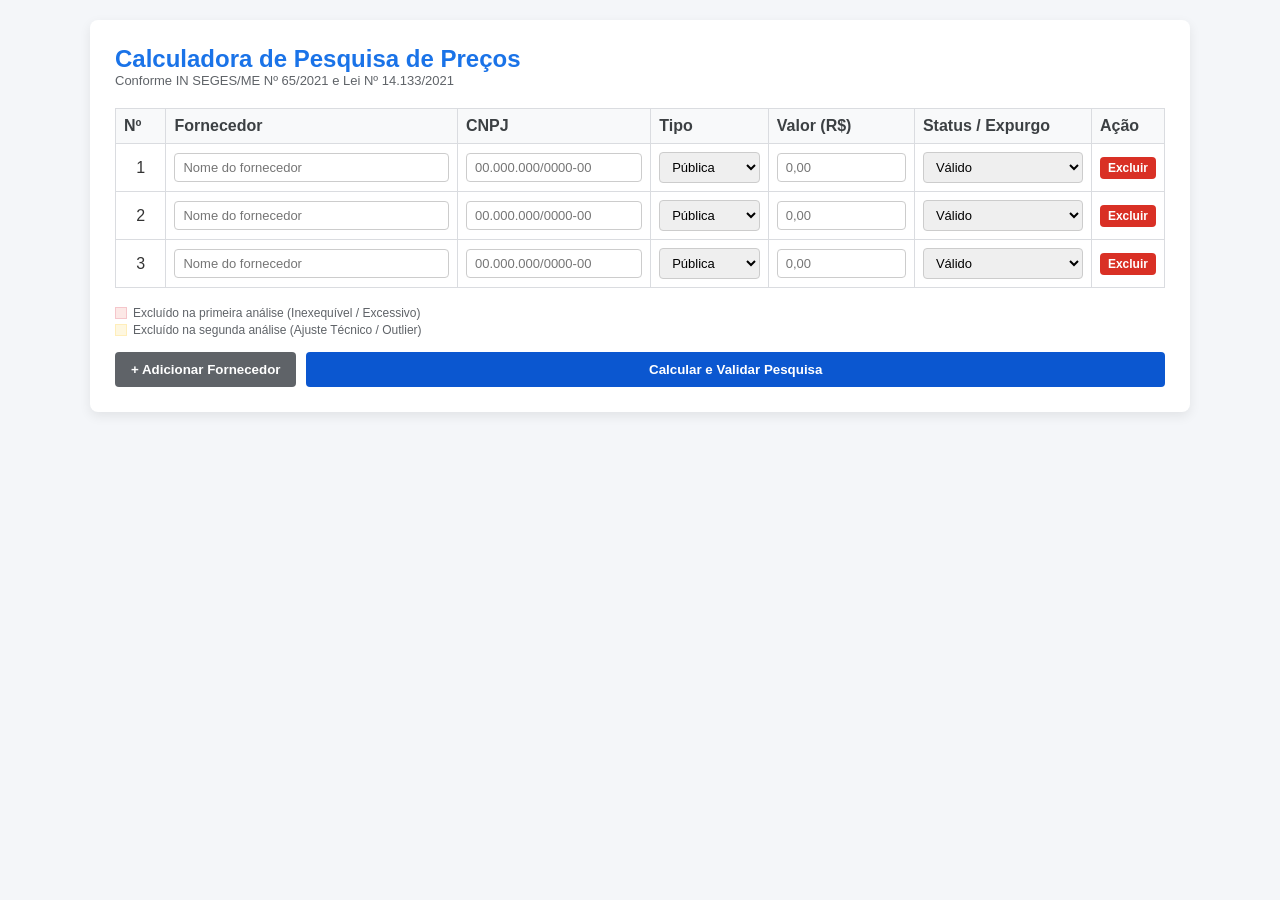
==== index.html @ ccca47ce "Update index.html" ====
<!DOCTYPE html>
<html lang="pt-BR">
<head>
  <meta charset="UTF-8">
  <meta name="viewport" content="width=device-width, initial-scale=1.0">
  <title>Calculadora de Pesquisa de Preços</title>
  <link rel="stylesheet" href="style.css">
</head>
<body>

  <div id="appContainer" class="container">
    <div class="header-actions">
      <h2>Calculadora de Pesquisa de Preços</h2>
    </div>
    <p class="sub-title">Conforme IN SEGES/ME Nº 65/2021 e Lei Nº 14.133/2021</p>

    <div id="conteudoParaPDF">
      <div id="cabecalhoPDF" class="cabecalho-pdf" style="display:none; text-align:center; margin-bottom:15px;">
        <h3 style="color:#1a73e8; margin:0;">RELATÓRIO DE PESQUISA DE PREÇOS E AUDITORIA</h3>
        <p style="font-size:11px; color:#5f6368; margin-top:2px;">Fundamentação: Art. 23 da Lei nº 14.133/2021 e IN SEGES/ME nº 65/2021</p>
        <hr style="border:0; border-top:2px solid #1a73e8; margin-top:8px;">
      </div>

      <div class="table-responsive">
        <table class="tabela-precos">
          <thead>
            <tr>
              <th style="width: 5%;">Nº</th>
              <th style="width: 30%;">Fornecedor</th>
              <th style="width: 20%;">CNPJ</th>
              <th style="width: 12%;">Tipo</th>
              <th style="width: 15%;">Valor (R$)</th>
              <th style="width: 18%;">Status / Expurgo</th>
              <th class="col-acao" style="width: 10%;">Ação</th>
            </tr>
          </thead>
          <tbody id="corpoTabela">
            <!-- Linhas alimentadas via JS -->
          </tbody>
        </table>
      </div>

      <div class="legendas col-acao">
        <p><span class="legenda-box leg-1"></span> Excluído na primeira análise (Inexequível / Excessivo)</p>
        <p><span class="legenda-box leg-2"></span> Excluído na segunda análise (Ajuste Técnico / Outlier)</p>
      </div>

      <div id="resultado" class="result-box" style="display:none;"></div>
    </div>

    <div class="botoes-container">
      <button type="button" id="btnAdicionar" class="btn-secundario">+ Adicionar Fornecedor</button>
      <button type="button" id="btnCalcular" class="btn-primary">Calcular e Validar Pesquisa</button>
      <button type="button" id="btnGerarPDF" class="btn-pdf" style="display:none;" onclick="gerarPDF()">📄 Exportar Parecer (PDF)</button>
    </div>
  </div>

  <script src="script.js"></script>
</body>
</html>
---- style.css ----
* {
  box-sizing: border-box;
  margin: 0;
  padding: 0;
  font-family: 'Segoe UI', Tahoma, Geneva, Verdana, sans-serif;
}

body {
  background-color: #f4f6f9;
  color: #333;
  padding: 20px;
}

.container {
  max-width: 1100px;
  margin: 0 auto;
  background-color: #ffffff;
  padding: 25px;
  border-radius: 8px;
  box-shadow: 0 4px 12px rgba(0, 0, 0, 0.08);
}

.header-actions {
  display: flex;
  justify-content: space-between;
  align-items: center;
}

h2 {
  color: #1a73e8;
  font-size: 24px;
}

.sub-title {
  color: #5f6368;
  font-size: 13px;
  margin-bottom: 20px;
}

.table-responsive {
  overflow-x: auto;
}

.tabela-precos {
  width: 100%;
  border-collapse: collapse;
  margin-bottom: 15px;
}

.tabela-precos th, .tabela-precos td {
  border: 1px solid #dadce0;
  padding: 8px;
  text-align: left;
}

.tabela-precos th {
  background-color: #f8f9fa;
  font-weight: 600;
  color: #3c4043;
}

.tabela-precos tr.excluido-1 {
  background-color: #fce8e6;
}

.tabela-precos tr.excluido-2 {
  background-color: #fef7e0;
}

input[type="text"], select {
  width: 100%;
  padding: 6px 8px;
  border: 1px solid #ccc;
  border-radius: 4px;
  font-size: 13px;
}

input[type="text"]:focus, select:focus {
  border-color: #1a73e8;
  outline: none;
}

.input-justificativa {
  background-color: #fff8e1;
  border: 1px solid #f2994a !important;
  color: #333;
}

.botoes-container {
  display: flex;
  gap: 10px;
  margin-top: 15px;
}

button {
  padding: 10px 16px;
  border: none;
  border-radius: 4px;
  font-weight: 600;
  cursor: pointer;
  transition: background-color 0.2s;
}

.btn-primary {
  background-color: #0b57d0;
  color: #fff;
  flex: 1;
}

.btn-primary:hover {
  background-color: #0842a0;
}

.btn-secundario {
  background-color: #5f6368;
  color: #fff;
}

.btn-secundario:hover {
  background-color: #3c4043;
}

.btn-remover {
  background-color: #d93025;
  color: #fff;
  padding: 4px 8px;
  font-size: 12px;
}

.btn-remover:hover {
  background-color: #b31412;
}

.btn-pdf {
  background-color: #34a853;
  color: #fff;
}

.btn-pdf:hover {
  background-color: #2d8e47;
}

.legendas {
  font-size: 12px;
  color: #5f6368;
  margin-bottom: 15px;
}

.legendas p {
  display: flex;
  align-items: center;
  gap: 6px;
  margin: 3px 0;
}

.legenda-box {
  width: 12px;
  height: 12px;
  display: inline-block;
}

.leg-1 { background-color: #fce8e6; border: 1px solid #f5c6cb; }
.leg-2 { background-color: #fef7e0; border: 1px solid #ffeeba; }

.result-box {
  margin-top: 20px;
  padding: 15px;
  border-radius: 6px;
  font-size: 13px;
}

.result-box.sucesso {
  background-color: #e6f4ea;
  border: 1px solid #ceedd5;
  color: #137333;
}

.result-box.erro {
  background-color: #fce8e6;
  border: 1px solid #f5c6cb;
  color: #c5221f;
}

.metodos-grid {
  display: grid;
  grid-template-columns: repeat(3, 1fr);
  gap: 10px;
  margin: 15px 0;
}

.metodo-card {
  background: #fff;
  border: 1px solid #dadce0;
  border-radius: 6px;
  padding: 12px;
  text-align: center;
}

.metodo-card span {
  display: block;
  font-size: 11px;
  color: #5f6368;
  font-weight: 600;
}

.metodo-card strong {
  font-size: 16px;
  color: #202124;
}

@media print {
  body { background: #fff; padding: 0; }
  .container { box-shadow: none; max-width: 100%; }
  .botoes-container, .col-acao, .btn-remover { display: none !important; }
  #cabecalhoPDF { display: block !important; }
}
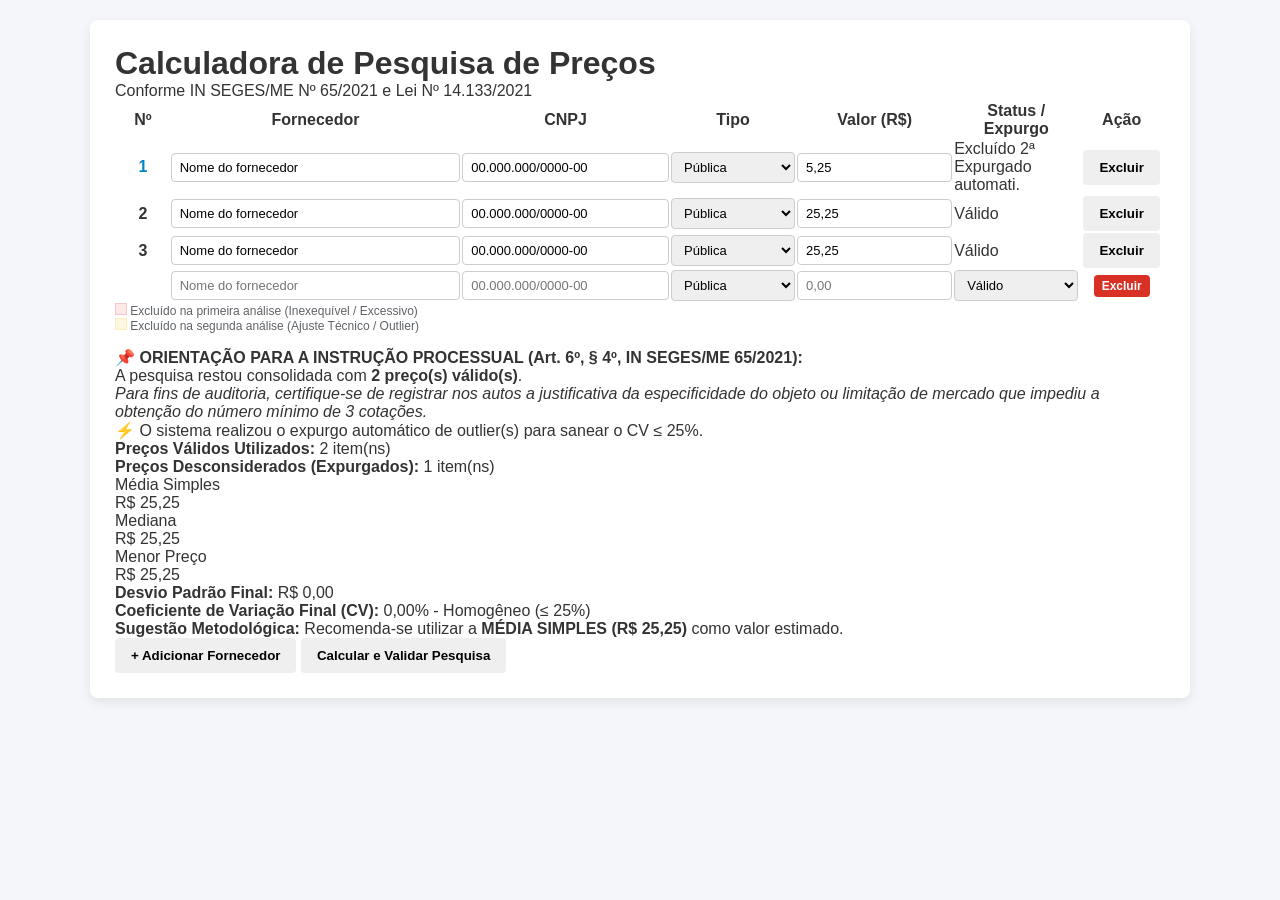
==== commit 50ac24ec: "Update index.html" ====
--- a/index.html
+++ b/index.html
@@ -8,50 +8,124 @@
 </head>
 <body>
 
-  <div id="appContainer" class="container">
-    <div class="header-actions">
-      <h2>Calculadora de Pesquisa de Preços</h2>
+  <div class="container">
+    <div class="header">
+      <h1>Calculadora de Pesquisa de Preços</h1>
+      <p>Conforme IN SEGES/ME Nº 65/2021 e Lei Nº 14.133/2021</p>
     </div>
-    <p class="sub-title">Conforme IN SEGES/ME Nº 65/2021 e Lei Nº 14.133/2021</p>
 
-    <div id="conteudoParaPDF">
-      <div id="cabecalhoPDF" class="cabecalho-pdf" style="display:none; text-align:center; margin-bottom:15px;">
-        <h3 style="color:#1a73e8; margin:0;">RELATÓRIO DE PESQUISA DE PREÇOS E AUDITORIA</h3>
-        <p style="font-size:11px; color:#5f6368; margin-top:2px;">Fundamentação: Art. 23 da Lei nº 14.133/2021 e IN SEGES/ME nº 65/2021</p>
-        <hr style="border:0; border-top:2px solid #1a73e8; margin-top:8px;">
+    <div class="table-container">
+      <table>
+        <thead>
+          <tr>
+            <th style="width: 5%; text-align: center;">Nº</th>
+            <th style="width: 28%;">Fornecedor</th>
+            <th style="width: 20%;">CNPJ</th>
+            <th style="width: 12%;">Tipo</th>
+            <th style="width: 15%;">Valor (R$)</th>
+            <th style="width: 130px;">Status / Expurgo</th>
+            <th style="width: 8%; text-align: center;">Ação</th>
+          </tr>
+        </thead>
+        <tbody id="corpoTabela">
+          <tr>
+            <td style="text-align: center; font-weight: 600; color: #0284c7;">1</td>
+            <td><input type="text" class="input-sim" value="Nome do fornecedor"></td>
+            <td><input type="text" class="input-sim" value="00.000.000/0000-00"></td>
+            <td>
+              <select class="input-sim">
+                <option selected>Pública</option>
+                <option>Privada</option>
+              </select>
+            </td>
+            <td><input type="text" class="input-sim input-highlight" value="5,25"></td>
+            <td>
+              <span class="status-badge-excluido">Excluído 2ª</span>
+              <span class="status-sub">Expurgado automati.</span>
+            </td>
+            <td style="text-align: center;"><button class="btn-del">Excluir</button></td>
+          </tr>
+          <tr>
+            <td style="text-align: center; font-weight: 600;">2</td>
+            <td><input type="text" class="input-sim" value="Nome do fornecedor"></td>
+            <td><input type="text" class="input-sim" value="00.000.000/0000-00"></td>
+            <td>
+              <select class="input-sim">
+                <option selected>Pública</option>
+                <option>Privada</option>
+              </select>
+            </td>
+            <td><input type="text" class="input-sim" value="25,25"></td>
+            <td><span class="status-badge-valido">Válido</span></td>
+            <td style="text-align: center;"><button class="btn-del">Excluir</button></td>
+          </tr>
+          <tr>
+            <td style="text-align: center; font-weight: 600;">3</td>
+            <td><input type="text" class="input-sim" value="Nome do fornecedor"></td>
+            <td><input type="text" class="input-sim" value="00.000.000/0000-00"></td>
+            <td>
+              <select class="input-sim">
+                <option selected>Pública</option>
+                <option>Privada</option>
+              </select>
+            </td>
+            <td><input type="text" class="input-sim" value="25,25"></td>
+            <td><span class="status-badge-valido">Válido</span></td>
+            <td style="text-align: center;"><button class="btn-del">Excluir</button></td>
+          </tr>
+        </tbody>
+      </table>
+    </div>
+
+    <div class="legendas">
+      <div class="legenda-item"><span class="legenda-box leg-1"></span> Excluído na primeira análise (Inexequível / Excessivo)</div>
+      <div class="legenda-item"><span class="legenda-box leg-2"></span> Excluído na segunda análise (Ajuste Técnico / Outlier)</div>
+    </div>
+
+    <div class="painel-resultado">
+      <div class="alert-box alert-info">
+        <strong>📌 ORIENTAÇÃO PARA A INSTRUÇÃO PROCESSUAL (Art. 6º, § 4º, IN SEGES/ME 65/2021):</strong><br>
+        A pesquisa restou consolidada com <strong>2 preço(s) válido(s)</strong>.<br>
+        <em>Para fins de auditoria, certifique-se de registrar nos autos a justificativa da especificidade do objeto ou limitação de mercado que impediu a obtenção do número mínimo de 3 cotações.</em>
       </div>
 
-      <div class="table-responsive">
-        <table class="tabela-precos">
-          <thead>
-            <tr>
-              <th style="width: 5%;">Nº</th>
-              <th style="width: 30%;">Fornecedor</th>
-              <th style="width: 20%;">CNPJ</th>
-              <th style="width: 12%;">Tipo</th>
-              <th style="width: 15%;">Valor (R$)</th>
-              <th style="width: 18%;">Status / Expurgo</th>
-              <th class="col-acao" style="width: 10%;">Ação</th>
-            </tr>
-          </thead>
-          <tbody id="corpoTabela">
-            <!-- Linhas alimentadas via JS -->
-          </tbody>
-        </table>
+      <div class="alert-box alert-warning">
+        ⚡ O sistema realizou o expurgo automático de outlier(s) para sanear o CV &le; 25%.
       </div>
 
-      <div class="legendas col-acao">
-        <p><span class="legenda-box leg-1"></span> Excluído na primeira análise (Inexequível / Excessivo)</p>
-        <p><span class="legenda-box leg-2"></span> Excluído na segunda análise (Ajuste Técnico / Outlier)</p>
+      <div class="stats-summary">
+        <strong>Preços Válidos Utilizados:</strong> 2 item(ns)<br>
+        <strong>Preços Desconsiderados (Expurgados):</strong> 1 item(ns)
       </div>
 
-      <div id="resultado" class="result-box" style="display:none;"></div>
+      <div class="metrics-grid">
+        <div class="metric-card">
+          <div class="metric-label">Média Simples</div>
+          <div class="metric-value">R$ 25,25</div>
+        </div>
+        <div class="metric-card">
+          <div class="metric-label">Mediana</div>
+          <div class="metric-value">R$ 25,25</div>
+        </div>
+        <div class="metric-card">
+          <div class="metric-label">Menor Preço</div>
+          <div class="metric-value">R$ 25,25</div>
+        </div>
+      </div>
+
+      <div class="statistical-details">
+        <strong>Desvio Padrão Final:</strong> R$ 0,00<br>
+        <strong>Coeficiente de Variação Final (CV):</strong> 0,00% - <span class="badge-success">Homogêneo (&le; 25%)</span>
+      </div>
+
+      <div class="recommendation-box">
+        <strong>Sugestão Metodológica:</strong> Recomenda-se utilizar a <strong>MÉDIA SIMPLES (R$ 25,25)</strong> como valor estimado.
+      </div>
     </div>
 
-    <div class="botoes-container">
-      <button type="button" id="btnAdicionar" class="btn-secundario">+ Adicionar Fornecedor</button>
-      <button type="button" id="btnCalcular" class="btn-primary">Calcular e Validar Pesquisa</button>
-      <button type="button" id="btnGerarPDF" class="btn-pdf" style="display:none;" onclick="gerarPDF()">📄 Exportar Parecer (PDF)</button>
+    <div class="action-buttons">
+      <button class="btn-add" id="btnAdicionar">+ Adicionar Fornecedor</button>
+      <button class="btn-calc" id="btnCalcular">Calcular e Validar Pesquisa</button>
     </div>
   </div>
 
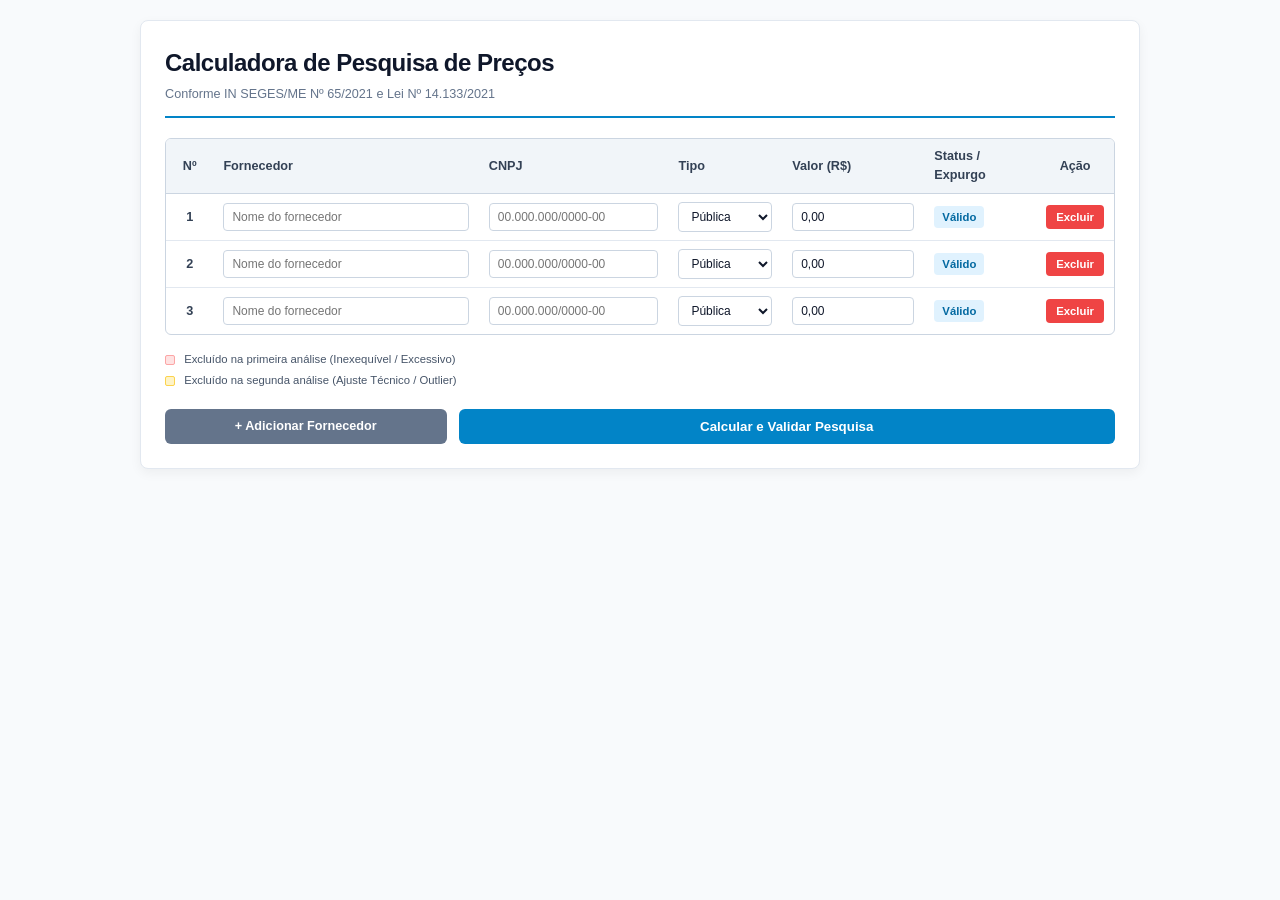
==== commit d20f6651: "Update index.html" ====
--- a/index.html
+++ b/index.html
@@ -29,47 +29,44 @@
         </thead>
         <tbody id="corpoTabela">
           <tr>
-            <td style="text-align: center; font-weight: 600; color: #0284c7;">1</td>
-            <td><input type="text" class="input-sim" value="Nome do fornecedor"></td>
-            <td><input type="text" class="input-sim" value="00.000.000/0000-00"></td>
+            <td style="text-align: center; font-weight: 600;">1</td>
+            <td><input type="text" class="input-sim" placeholder="Nome do fornecedor"></td>
+            <td><input type="text" class="input-sim" placeholder="00.000.000/0000-00"></td>
             <td>
               <select class="input-sim">
-                <option selected>Pública</option>
-                <option>Privada</option>
+                <option value="Pública" selected>Pública</option>
+                <option value="Privada">Privada</option>
               </select>
             </td>
-            <td><input type="text" class="input-sim input-highlight" value="5,25"></td>
-            <td>
-              <span class="status-badge-excluido">Excluído 2ª</span>
-              <span class="status-sub">Expurgado automati.</span>
-            </td>
+            <td><input type="text" class="input-sim" value="0,00"></td>
+            <td><span class="status-badge-valido">Válido</span></td>
             <td style="text-align: center;"><button class="btn-del">Excluir</button></td>
           </tr>
           <tr>
             <td style="text-align: center; font-weight: 600;">2</td>
-            <td><input type="text" class="input-sim" value="Nome do fornecedor"></td>
-            <td><input type="text" class="input-sim" value="00.000.000/0000-00"></td>
+            <td><input type="text" class="input-sim" placeholder="Nome do fornecedor"></td>
+            <td><input type="text" class="input-sim" placeholder="00.000.000/0000-00"></td>
             <td>
               <select class="input-sim">
-                <option selected>Pública</option>
-                <option>Privada</option>
+                <option value="Pública" selected>Pública</option>
+                <option value="Privada">Privada</option>
               </select>
             </td>
-            <td><input type="text" class="input-sim" value="25,25"></td>
+            <td><input type="text" class="input-sim" value="0,00"></td>
             <td><span class="status-badge-valido">Válido</span></td>
             <td style="text-align: center;"><button class="btn-del">Excluir</button></td>
           </tr>
           <tr>
             <td style="text-align: center; font-weight: 600;">3</td>
-            <td><input type="text" class="input-sim" value="Nome do fornecedor"></td>
-            <td><input type="text" class="input-sim" value="00.000.000/0000-00"></td>
+            <td><input type="text" class="input-sim" placeholder="Nome do fornecedor"></td>
+            <td><input type="text" class="input-sim" placeholder="00.000.000/0000-00"></td>
             <td>
               <select class="input-sim">
-                <option selected>Pública</option>
-                <option>Privada</option>
+                <option value="Pública" selected>Pública</option>
+                <option value="Privada">Privada</option>
               </select>
             </td>
-            <td><input type="text" class="input-sim" value="25,25"></td>
+            <td><input type="text" class="input-sim" value="0,00"></td>
             <td><span class="status-badge-valido">Válido</span></td>
             <td style="text-align: center;"><button class="btn-del">Excluir</button></td>
           </tr>
@@ -82,45 +79,31 @@
       <div class="legenda-item"><span class="legenda-box leg-2"></span> Excluído na segunda análise (Ajuste Técnico / Outlier)</div>
     </div>
 
-    <div class="painel-resultado">
-      <div class="alert-box alert-info">
-        <strong>📌 ORIENTAÇÃO PARA A INSTRUÇÃO PROCESSUAL (Art. 6º, § 4º, IN SEGES/ME 65/2021):</strong><br>
-        A pesquisa restou consolidada com <strong>2 preço(s) válido(s)</strong>.<br>
-        <em>Para fins de auditoria, certifique-se de registrar nos autos a justificativa da especificidade do objeto ou limitação de mercado que impediu a obtenção do número mínimo de 3 cotações.</em>
-      </div>
+    <!-- Painel de Resultados (Oculto até calcular) -->
+    <div id="painelResultado" class="painel-resultado" style="display: none;">
+      <div id="alertaInfo" class="alert-box alert-info"></div>
+      <div id="alertaAviso" class="alert-box alert-warning" style="display: none;"></div>
 
-      <div class="alert-box alert-warning">
-        ⚡ O sistema realizou o expurgo automático de outlier(s) para sanear o CV &le; 25%.
-      </div>
-
-      <div class="stats-summary">
-        <strong>Preços Válidos Utilizados:</strong> 2 item(ns)<br>
-        <strong>Preços Desconsiderados (Expurgados):</strong> 1 item(ns)
-      </div>
+      <div class="stats-summary" id="resumoContagem"></div>
 
       <div class="metrics-grid">
         <div class="metric-card">
           <div class="metric-label">Média Simples</div>
-          <div class="metric-value">R$ 25,25</div>
+          <div class="metric-value" id="valMedia">R$ 0,00</div>
         </div>
         <div class="metric-card">
           <div class="metric-label">Mediana</div>
-          <div class="metric-value">R$ 25,25</div>
+          <div class="metric-value" id="valMediana">R$ 0,00</div>
         </div>
         <div class="metric-card">
           <div class="metric-label">Menor Preço</div>
-          <div class="metric-value">R$ 25,25</div>
+          <div class="metric-value" id="valMenor">R$ 0,00</div>
         </div>
       </div>
 
-      <div class="statistical-details">
-        <strong>Desvio Padrão Final:</strong> R$ 0,00<br>
-        <strong>Coeficiente de Variação Final (CV):</strong> 0,00% - <span class="badge-success">Homogêneo (&le; 25%)</span>
-      </div>
+      <div class="statistical-details" id="detalhesEstatistica"></div>
 
-      <div class="recommendation-box">
-        <strong>Sugestão Metodológica:</strong> Recomenda-se utilizar a <strong>MÉDIA SIMPLES (R$ 25,25)</strong> como valor estimado.
-      </div>
+      <div class="recommendation-box" id="caixaSugestao"></div>
     </div>
 
     <div class="action-buttons">
--- a/style.css
+++ b/style.css
@@ -2,215 +2,273 @@
   box-sizing: border-box;
   margin: 0;
   padding: 0;
-  font-family: 'Segoe UI', Tahoma, Geneva, Verdana, sans-serif;
+  font-family: -apple-system, BlinkMacSystemFont, "Segoe UI", Roboto, Helvetica, Arial, sans-serif;
 }
 
 body {
-  background-color: #f4f6f9;
-  color: #333;
+  background-color: #f8fafc;
+  color: #1e293b;
+  font-size: 11pt;
+  line-height: 1.5;
   padding: 20px;
 }
 
 .container {
-  max-width: 1100px;
+  max-width: 1000px;
   margin: 0 auto;
   background-color: #ffffff;
-  padding: 25px;
+  border: 1px solid #e2e8f0;
   border-radius: 8px;
-  box-shadow: 0 4px 12px rgba(0, 0, 0, 0.08);
-}
-
-.header-actions {
-  display: flex;
-  justify-content: space-between;
-  align-items: center;
-}
-
-h2 {
-  color: #1a73e8;
-  font-size: 24px;
-}
-
-.sub-title {
-  color: #5f6368;
-  font-size: 13px;
+  padding: 24px;
+  box-shadow: 0 4px 12px rgba(0, 0, 0, 0.05);
+}
+
+.header {
+  border-bottom: 2px solid #0284c7;
+  padding-bottom: 12px;
   margin-bottom: 20px;
 }
 
-.table-responsive {
-  overflow-x: auto;
-}
-
-.tabela-precos {
+.header h1 {
+  color: #0f172a;
+  font-size: 18pt;
+  font-weight: 700;
+  letter-spacing: -0.5px;
+  margin-bottom: 4px;
+}
+
+.header p {
+  color: #64748b;
+  font-size: 9.5pt;
+  font-weight: 500;
+}
+
+.table-container {
+  margin-bottom: 16px;
+  border: 1px solid #cbd5e1;
+  border-radius: 6px;
+  overflow: hidden;
+}
+
+table {
   width: 100%;
   border-collapse: collapse;
-  margin-bottom: 15px;
-}
-
-.tabela-precos th, .tabela-precos td {
-  border: 1px solid #dadce0;
-  padding: 8px;
+  font-size: 9.5pt;
+}
+
+th {
+  background-color: #f1f5f9;
+  color: #334155;
+  font-weight: 700;
   text-align: left;
-}
-
-.tabela-precos th {
-  background-color: #f8f9fa;
-  font-weight: 600;
-  color: #3c4043;
-}
-
-.tabela-precos tr.excluido-1 {
-  background-color: #fce8e6;
-}
-
-.tabela-precos tr.excluido-2 {
-  background-color: #fef7e0;
-}
-
-input[type="text"], select {
+  padding: 8px 10px;
+  border-bottom: 1px solid #cbd5e1;
+}
+
+td {
+  padding: 8px 10px;
+  border-bottom: 1px solid #e2e8f0;
+  vertical-align: middle;
+  color: #334155;
+}
+
+tr:last-child td {
+  border-bottom: none;
+}
+
+.status-badge-valido {
+  display: inline-block;
+  padding: 3px 8px;
+  background-color: #e0f2fe;
+  color: #0369a1;
+  border-radius: 4px;
+  font-weight: 600;
+  font-size: 8.5pt;
+}
+
+.status-badge-excluido {
+  display: inline-block;
+  padding: 3px 8px;
+  background-color: #fef3c7;
+  color: #92400e;
+  border-radius: 4px;
+  font-weight: 600;
+  font-size: 8.5pt;
+}
+
+.status-sub {
+  display: block;
+  font-size: 7.5pt;
+  color: #b45309;
+  margin-top: 2px;
+  font-style: italic;
+}
+
+.input-sim {
+  background-color: #ffffff;
+  border: 1px solid #cbd5e1;
+  border-radius: 4px;
+  padding: 6px 8px;
+  color: #0f172a;
+  font-size: 9pt;
   width: 100%;
-  padding: 6px 8px;
-  border: 1px solid #ccc;
-  border-radius: 4px;
-  font-size: 13px;
-}
-
-input[type="text"]:focus, select:focus {
-  border-color: #1a73e8;
-  outline: none;
-}
-
-.input-justificativa {
-  background-color: #fff8e1;
-  border: 1px solid #f2994a !important;
-  color: #333;
-}
-
-.botoes-container {
-  display: flex;
-  gap: 10px;
-  margin-top: 15px;
-}
-
-button {
-  padding: 10px 16px;
+}
+
+.input-highlight {
+  background-color: #0284c7;
+  color: #ffffff;
+  font-weight: 700;
+  border-color: #0284c7;
+}
+
+.btn-del {
+  background-color: #ef4444;
+  color: #ffffff;
   border: none;
-  border-radius: 4px;
-  font-weight: 600;
+  padding: 6px 10px;
+  border-radius: 4px;
+  font-weight: 600;
+  font-size: 8.5pt;
   cursor: pointer;
-  transition: background-color 0.2s;
-}
-
-.btn-primary {
-  background-color: #0b57d0;
-  color: #fff;
-  flex: 1;
-}
-
-.btn-primary:hover {
-  background-color: #0842a0;
-}
-
-.btn-secundario {
-  background-color: #5f6368;
-  color: #fff;
-}
-
-.btn-secundario:hover {
-  background-color: #3c4043;
-}
-
-.btn-remover {
-  background-color: #d93025;
-  color: #fff;
-  padding: 4px 8px;
-  font-size: 12px;
-}
-
-.btn-remover:hover {
-  background-color: #b31412;
-}
-
-.btn-pdf {
-  background-color: #34a853;
-  color: #fff;
-}
-
-.btn-pdf:hover {
-  background-color: #2d8e47;
 }
 
 .legendas {
-  font-size: 12px;
-  color: #5f6368;
-  margin-bottom: 15px;
-}
-
-.legendas p {
-  display: flex;
-  align-items: center;
-  gap: 6px;
-  margin: 3px 0;
+  margin-bottom: 20px;
+  font-size: 8.5pt;
+  color: #475569;
+}
+
+.legenda-item {
+  margin-bottom: 4px;
 }
 
 .legenda-box {
-  width: 12px;
-  height: 12px;
   display: inline-block;
-}
-
-.leg-1 { background-color: #fce8e6; border: 1px solid #f5c6cb; }
-.leg-2 { background-color: #fef7e0; border: 1px solid #ffeeba; }
-
-.result-box {
-  margin-top: 20px;
-  padding: 15px;
-  border-radius: 6px;
-  font-size: 13px;
-}
-
-.result-box.sucesso {
-  background-color: #e6f4ea;
-  border: 1px solid #ceedd5;
-  color: #137333;
-}
-
-.result-box.erro {
-  background-color: #fce8e6;
-  border: 1px solid #f5c6cb;
-  color: #c5221f;
-}
-
-.metodos-grid {
+  width: 10px;
+  height: 10px;
+  border-radius: 2px;
+  margin-right: 6px;
+  vertical-align: middle;
+}
+
+.leg-1 { background-color: #fee2e2; border: 1px solid #fca5a5; }
+.leg-2 { background-color: #fef3c7; border: 1px solid #fcd34d; }
+
+.painel-resultado {
+  background-color: #f0fdf4;
+  border: 1px solid #bbf7d0;
+  border-radius: 6px;
+  padding: 16px;
+}
+
+.alert-box {
+  border-radius: 6px;
+  padding: 12px 14px;
+  margin-bottom: 12px;
+  font-size: 9pt;
+  line-height: 1.4;
+}
+
+.alert-info {
+  background-color: #f0f9ff;
+  border-left: 4px solid #0284c7;
+  color: #0369a1;
+}
+
+.alert-info strong {
+  color: #0c4a6e;
+}
+
+.alert-warning {
+  background-color: #fffbeb;
+  border-left: 4px solid #f59e0b;
+  color: #b45309;
+}
+
+.stats-summary {
+  font-size: 9pt;
+  color: #1e293b;
+  margin-bottom: 14px;
+  font-weight: 500;
+}
+
+.metrics-grid {
   display: grid;
   grid-template-columns: repeat(3, 1fr);
-  gap: 10px;
-  margin: 15px 0;
-}
-
-.metodo-card {
-  background: #fff;
-  border: 1px solid #dadce0;
+  gap: 12px;
+  margin-bottom: 16px;
+}
+
+.metric-card {
+  background-color: #ffffff;
+  border: 1px solid #e2e8f0;
   border-radius: 6px;
   padding: 12px;
   text-align: center;
 }
 
-.metodo-card span {
-  display: block;
-  font-size: 11px;
-  color: #5f6368;
-  font-weight: 600;
-}
-
-.metodo-card strong {
-  font-size: 16px;
-  color: #202124;
-}
-
-@media print {
-  body { background: #fff; padding: 0; }
-  .container { box-shadow: none; max-width: 100%; }
-  .botoes-container, .col-acao, .btn-remover { display: none !important; }
-  #cabecalhoPDF { display: block !important; }
-}
+.metric-label {
+  font-size: 8pt;
+  font-weight: 700;
+  color: #64748b;
+  text-transform: uppercase;
+  letter-spacing: 0.5px;
+  margin-bottom: 4px;
+}
+
+.metric-value {
+  font-size: 14pt;
+  font-weight: 800;
+  color: #0f172a;
+}
+
+.statistical-details {
+  font-size: 8.5pt;
+  color: #475569;
+  padding-top: 10px;
+  border-top: 1px solid #e2e8f0;
+  margin-bottom: 12px;
+}
+
+.badge-success {
+  color: #16a34a;
+  font-weight: 700;
+}
+
+.recommendation-box {
+  background-color: #f1f5f9;
+  border-radius: 6px;
+  padding: 10px 12px;
+  font-size: 9pt;
+  color: #334155;
+}
+
+.action-buttons {
+  margin-top: 20px;
+  display: flex;
+  gap: 12px;
+}
+
+.btn-add {
+  width: 30%;
+  background-color: #64748b;
+  color: #ffffff;
+  border: none;
+  padding: 10px;
+  border-radius: 6px;
+  font-weight: 600;
+  font-size: 9.5pt;
+  cursor: pointer;
+}
+
+.btn-calc {
+  width: 70%;
+  background-color: #0284c7;
+  color: #ffffff;
+  border: none;
+  padding: 10px;
+  border-radius: 6px;
+  font-weight: 700;
+  font-size: 10pt;
+  cursor: pointer;
+}
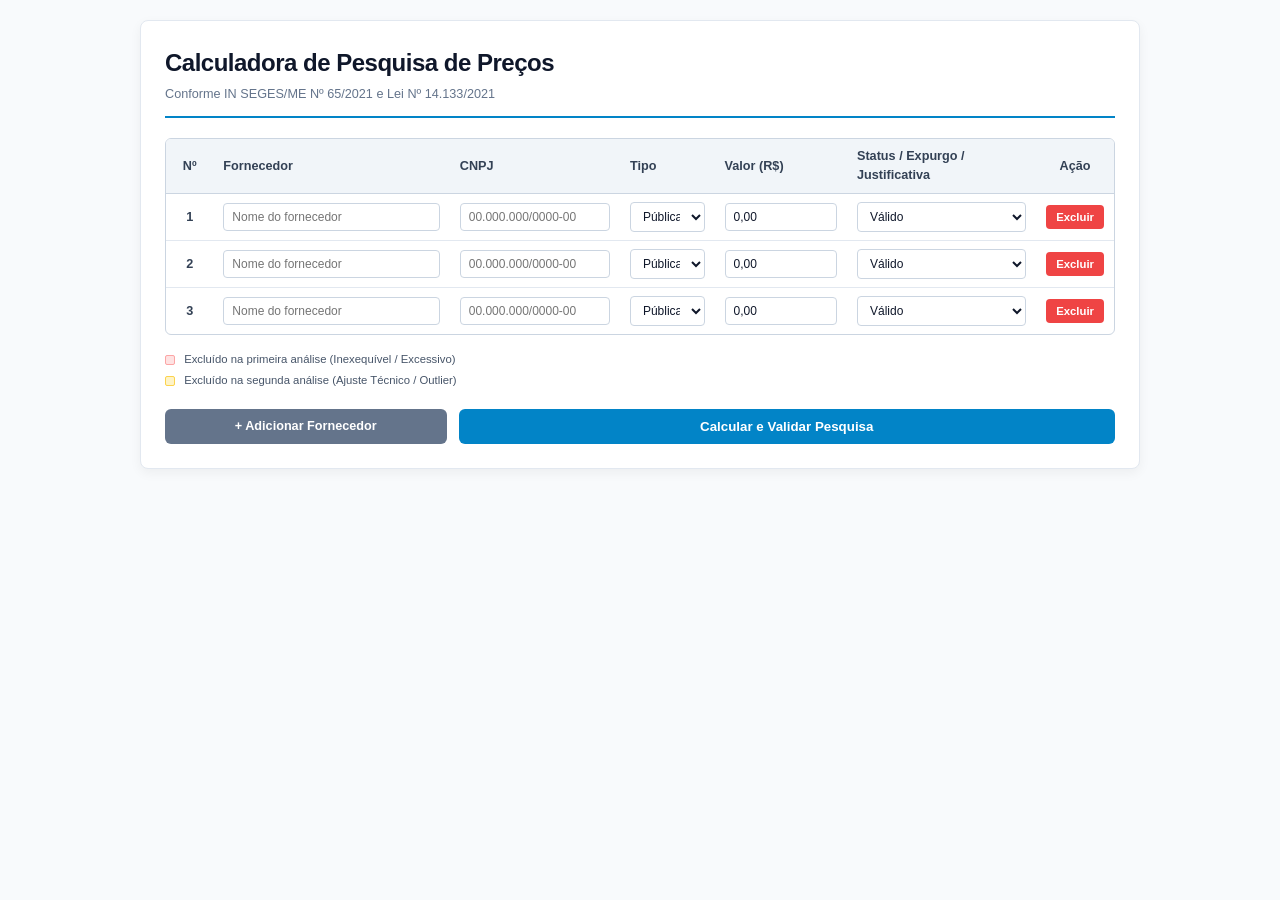
==== commit d20cef84: "Update index.html" ====
--- a/index.html
+++ b/index.html
@@ -19,11 +19,11 @@
         <thead>
           <tr>
             <th style="width: 5%; text-align: center;">Nº</th>
-            <th style="width: 28%;">Fornecedor</th>
-            <th style="width: 20%;">CNPJ</th>
-            <th style="width: 12%;">Tipo</th>
-            <th style="width: 15%;">Valor (R$)</th>
-            <th style="width: 130px;">Status / Expurgo</th>
+            <th style="width: 25%;">Fornecedor</th>
+            <th style="width: 18%;">CNPJ</th>
+            <th style="width: 10%;">Tipo</th>
+            <th style="width: 14%;">Valor (R$)</th>
+            <th style="width: 20%;">Status / Expurgo / Justificativa</th>
             <th style="width: 8%; text-align: center;">Ação</th>
           </tr>
         </thead>
@@ -31,43 +31,61 @@
           <tr>
             <td style="text-align: center; font-weight: 600;">1</td>
             <td><input type="text" class="input-sim" placeholder="Nome do fornecedor"></td>
-            <td><input type="text" class="input-sim" placeholder="00.000.000/0000-00"></td>
+            <td><input type="text" class="input-sim input-cnpj" placeholder="00.000.000/0000-00" maxlength="18"></td>
             <td>
               <select class="input-sim">
                 <option value="Pública" selected>Pública</option>
                 <option value="Privada">Privada</option>
               </select>
             </td>
-            <td><input type="text" class="input-sim" value="0,00"></td>
-            <td><span class="status-badge-valido">Válido</span></td>
+            <td><input type="text" class="input-sim input-valor" value="0,00"></td>
+            <td>
+              <select class="input-sim select-status">
+                <option value="valido" selected>Válido</option>
+                <option value="excluido_1">Excluído (Inexequível/Excessivo)</option>
+                <option value="excluido_2">Excluído (Outlier/Ajuste)</option>
+              </select>
+            </td>
             <td style="text-align: center;"><button class="btn-del">Excluir</button></td>
           </tr>
           <tr>
             <td style="text-align: center; font-weight: 600;">2</td>
             <td><input type="text" class="input-sim" placeholder="Nome do fornecedor"></td>
-            <td><input type="text" class="input-sim" placeholder="00.000.000/0000-00"></td>
+            <td><input type="text" class="input-sim input-cnpj" placeholder="00.000.000/0000-00" maxlength="18"></td>
             <td>
               <select class="input-sim">
                 <option value="Pública" selected>Pública</option>
                 <option value="Privada">Privada</option>
               </select>
             </td>
-            <td><input type="text" class="input-sim" value="0,00"></td>
-            <td><span class="status-badge-valido">Válido</span></td>
+            <td><input type="text" class="input-sim input-valor" value="0,00"></td>
+            <td>
+              <select class="input-sim select-status">
+                <option value="valido" selected>Válido</option>
+                <option value="excluido_1">Excluído (Inexequível/Excessivo)</option>
+                <option value="excluido_2">Excluído (Outlier/Ajuste)</option>
+              </select>
+            </td>
             <td style="text-align: center;"><button class="btn-del">Excluir</button></td>
           </tr>
           <tr>
             <td style="text-align: center; font-weight: 600;">3</td>
             <td><input type="text" class="input-sim" placeholder="Nome do fornecedor"></td>
-            <td><input type="text" class="input-sim" placeholder="00.000.000/0000-00"></td>
+            <td><input type="text" class="input-sim input-cnpj" placeholder="00.000.000/0000-00" maxlength="18"></td>
             <td>
               <select class="input-sim">
                 <option value="Pública" selected>Pública</option>
                 <option value="Privada">Privada</option>
               </select>
             </td>
-            <td><input type="text" class="input-sim" value="0,00"></td>
-            <td><span class="status-badge-valido">Válido</span></td>
+            <td><input type="text" class="input-sim input-valor" value="0,00"></td>
+            <td>
+              <select class="input-sim select-status">
+                <option value="valido" selected>Válido</option>
+                <option value="excluido_1">Excluído (Inexequível/Excessivo)</option>
+                <option value="excluido_2">Excluído (Outlier/Ajuste)</option>
+              </select>
+            </td>
             <td style="text-align: center;"><button class="btn-del">Excluir</button></td>
           </tr>
         </tbody>
@@ -79,12 +97,20 @@
       <div class="legenda-item"><span class="legenda-box leg-2"></span> Excluído na segunda análise (Ajuste Técnico / Outlier)</div>
     </div>
 
-    <!-- Painel de Resultados (Oculto até calcular) -->
     <div id="painelResultado" class="painel-resultado" style="display: none;">
-      <div id="alertaInfo" class="alert-box alert-info"></div>
-      <div id="alertaAviso" class="alert-box alert-warning" style="display: none;"></div>
+      <div id="alertaInfo" class="alert-box alert-info">
+        <strong>📌 ORIENTAÇÃO PARA A INSTRUÇÃO PROCESSUAL (Art. 6º, § 4º, IN SEGES/ME 65/2021):</strong><br>
+        <span id="textoInfo">A pesquisa restou consolidada com os preços informados.</span>
+      </div>
 
-      <div class="stats-summary" id="resumoContagem"></div>
+      <div id="alertaAviso" class="alert-box alert-warning" style="display: none;">
+        ⚡ O sistema registrou exclusões/expurgos conforme a análise técnica dos preços.
+      </div>
+
+      <div class="stats-summary" id="resumoContagem">
+        <strong>Preços Válidos Utilizados:</strong> <span id="qtdValidos">0</span> item(ns)<br>
+        <strong>Preços Desconsiderados (Expurgados):</strong> <span id="qtdExpurgados">0</span> item(ns)
+      </div>
 
       <div class="metrics-grid">
         <div class="metric-card">
@@ -101,9 +127,14 @@
         </div>
       </div>
 
-      <div class="statistical-details" id="detalhesEstatistica"></div>
+      <div class="statistical-details" id="detalhesEstatistica">
+        <strong>Desvio Padrão Final:</strong> <span id="valDesvio">R$ 0,00</span><br>
+        <strong>Coeficiente de Variação Final (CV):</strong> <span id="valCV">0,00%</span> - <span id="badgeCV" class="badge-success">Homogêneo (&le; 25%)</span>
+      </div>
 
-      <div class="recommendation-box" id="caixaSugestao"></div>
+      <div class="recommendation-box" id="caixaSugestao">
+        <strong>Sugestão Metodológica:</strong> Recomenda-se utilizar a <strong>MÉDIA SIMPLES</strong> como valor estimado.
+      </div>
     </div>
 
     <div class="action-buttons">
--- a/style.css
+++ b/style.css
@@ -159,6 +159,7 @@
   border: 1px solid #bbf7d0;
   border-radius: 6px;
   padding: 16px;
+  margin-bottom: 20px;
 }
 
 .alert-box {
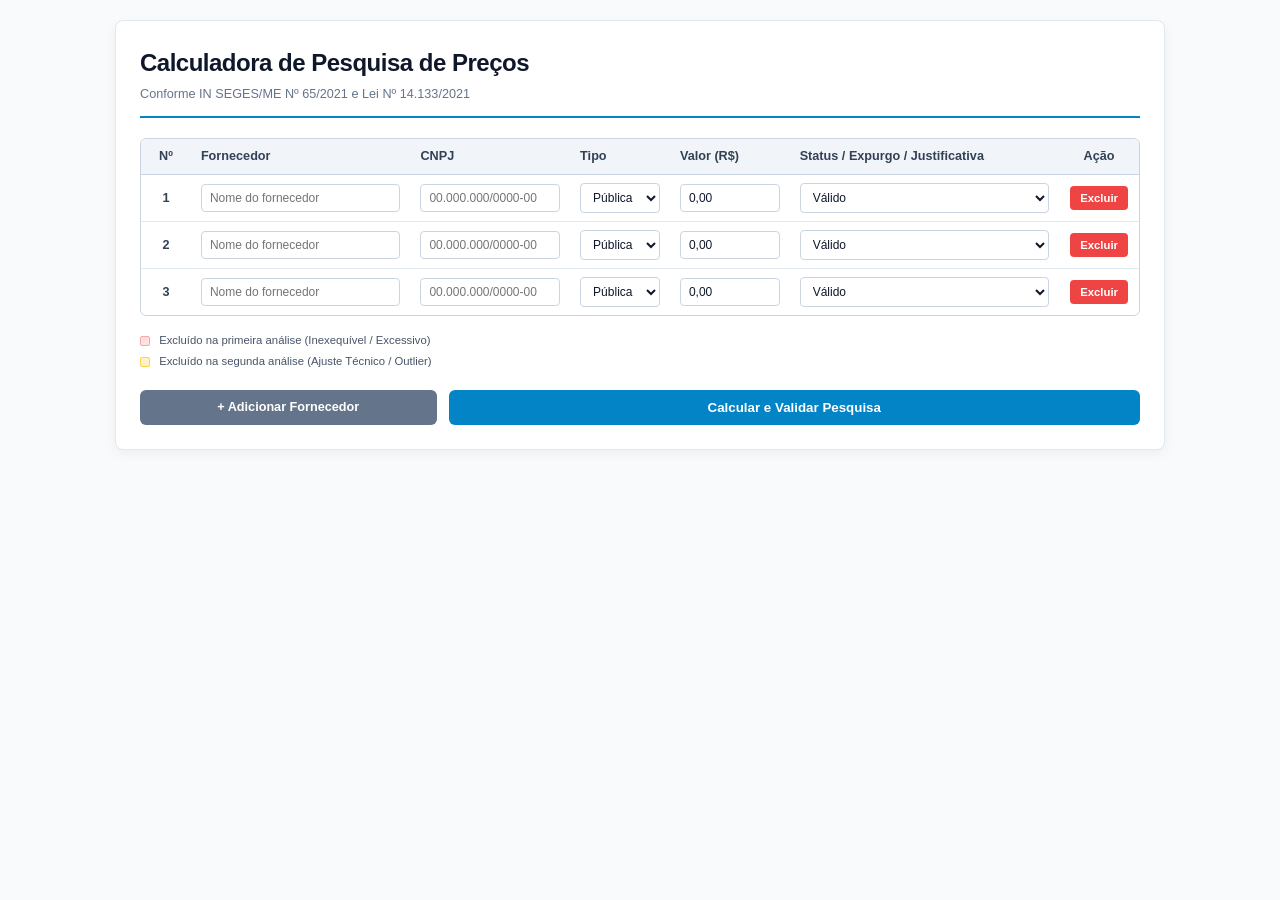
==== commit db672dad: "Update index.html" ====
--- a/index.html
+++ b/index.html
@@ -19,11 +19,11 @@
         <thead>
           <tr>
             <th style="width: 5%; text-align: center;">Nº</th>
-            <th style="width: 25%;">Fornecedor</th>
-            <th style="width: 18%;">CNPJ</th>
+            <th style="width: 22%;">Fornecedor</th>
+            <th style="width: 16%;">CNPJ</th>
             <th style="width: 10%;">Tipo</th>
-            <th style="width: 14%;">Valor (R$)</th>
-            <th style="width: 20%;">Status / Expurgo / Justificativa</th>
+            <th style="width: 12%;">Valor (R$)</th>
+            <th style="width: 27%;">Status / Expurgo / Justificativa</th>
             <th style="width: 8%; text-align: center;">Ação</th>
           </tr>
         </thead>
@@ -45,6 +45,7 @@
                 <option value="excluido_1">Excluído (Inexequível/Excessivo)</option>
                 <option value="excluido_2">Excluído (Outlier/Ajuste)</option>
               </select>
+              <input type="text" class="input-sim input-justificativa" placeholder="Descreva a justificativa do expurgo..." style="display: none; margin-top: 4px;">
             </td>
             <td style="text-align: center;"><button class="btn-del">Excluir</button></td>
           </tr>
@@ -65,6 +66,7 @@
                 <option value="excluido_1">Excluído (Inexequível/Excessivo)</option>
                 <option value="excluido_2">Excluído (Outlier/Ajuste)</option>
               </select>
+              <input type="text" class="input-sim input-justificativa" placeholder="Descreva a justificativa do expurgo..." style="display: none; margin-top: 4px;">
             </td>
             <td style="text-align: center;"><button class="btn-del">Excluir</button></td>
           </tr>
@@ -85,6 +87,7 @@
                 <option value="excluido_1">Excluído (Inexequível/Excessivo)</option>
                 <option value="excluido_2">Excluído (Outlier/Ajuste)</option>
               </select>
+              <input type="text" class="input-sim input-justificativa" placeholder="Descreva a justificativa do expurgo..." style="display: none; margin-top: 4px;">
             </td>
             <td style="text-align: center;"><button class="btn-del">Excluir</button></td>
           </tr>
--- a/style.css
+++ b/style.css
@@ -14,7 +14,7 @@
 }
 
 .container {
-  max-width: 1000px;
+  max-width: 1050px;
   margin: 0 auto;
   background-color: #ffffff;
   border: 1px solid #e2e8f0;
@@ -76,34 +76,6 @@
   border-bottom: none;
 }
 
-.status-badge-valido {
-  display: inline-block;
-  padding: 3px 8px;
-  background-color: #e0f2fe;
-  color: #0369a1;
-  border-radius: 4px;
-  font-weight: 600;
-  font-size: 8.5pt;
-}
-
-.status-badge-excluido {
-  display: inline-block;
-  padding: 3px 8px;
-  background-color: #fef3c7;
-  color: #92400e;
-  border-radius: 4px;
-  font-weight: 600;
-  font-size: 8.5pt;
-}
-
-.status-sub {
-  display: block;
-  font-size: 7.5pt;
-  color: #b45309;
-  margin-top: 2px;
-  font-style: italic;
-}
-
 .input-sim {
   background-color: #ffffff;
   border: 1px solid #cbd5e1;
@@ -112,13 +84,6 @@
   color: #0f172a;
   font-size: 9pt;
   width: 100%;
-}
-
-.input-highlight {
-  background-color: #0284c7;
-  color: #ffffff;
-  font-weight: 700;
-  border-color: #0284c7;
 }
 
 .btn-del {
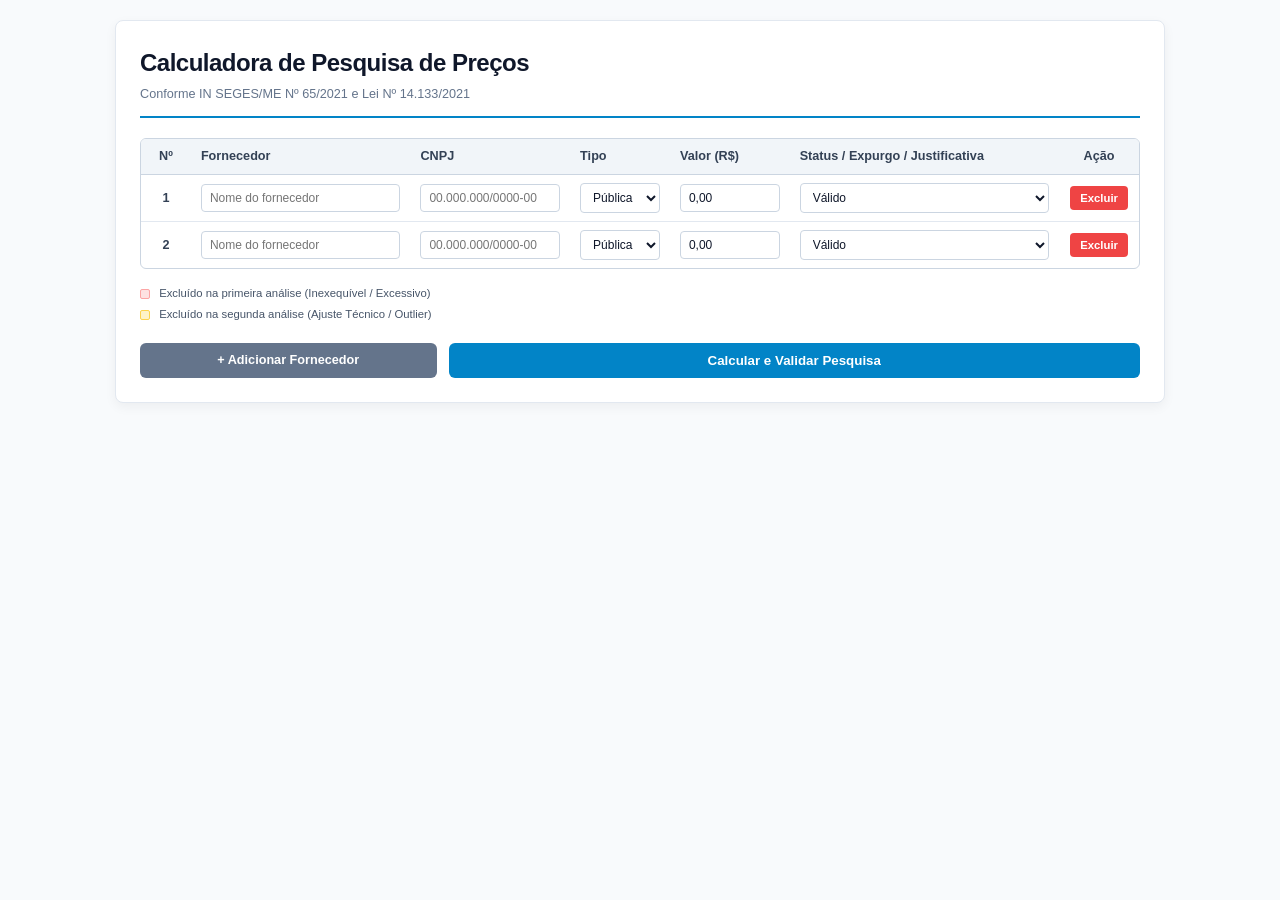
==== commit e6404a5b: "Update index.html" ====
--- a/index.html
+++ b/index.html
@@ -51,27 +51,6 @@
           </tr>
           <tr>
             <td style="text-align: center; font-weight: 600;">2</td>
-            <td><input type="text" class="input-sim" placeholder="Nome do fornecedor"></td>
-            <td><input type="text" class="input-sim input-cnpj" placeholder="00.000.000/0000-00" maxlength="18"></td>
-            <td>
-              <select class="input-sim">
-                <option value="Pública" selected>Pública</option>
-                <option value="Privada">Privada</option>
-              </select>
-            </td>
-            <td><input type="text" class="input-sim input-valor" value="0,00"></td>
-            <td>
-              <select class="input-sim select-status">
-                <option value="valido" selected>Válido</option>
-                <option value="excluido_1">Excluído (Inexequível/Excessivo)</option>
-                <option value="excluido_2">Excluído (Outlier/Ajuste)</option>
-              </select>
-              <input type="text" class="input-sim input-justificativa" placeholder="Descreva a justificativa do expurgo..." style="display: none; margin-top: 4px;">
-            </td>
-            <td style="text-align: center;"><button class="btn-del">Excluir</button></td>
-          </tr>
-          <tr>
-            <td style="text-align: center; font-weight: 600;">3</td>
             <td><input type="text" class="input-sim" placeholder="Nome do fornecedor"></td>
             <td><input type="text" class="input-sim input-cnpj" placeholder="00.000.000/0000-00" maxlength="18"></td>
             <td>
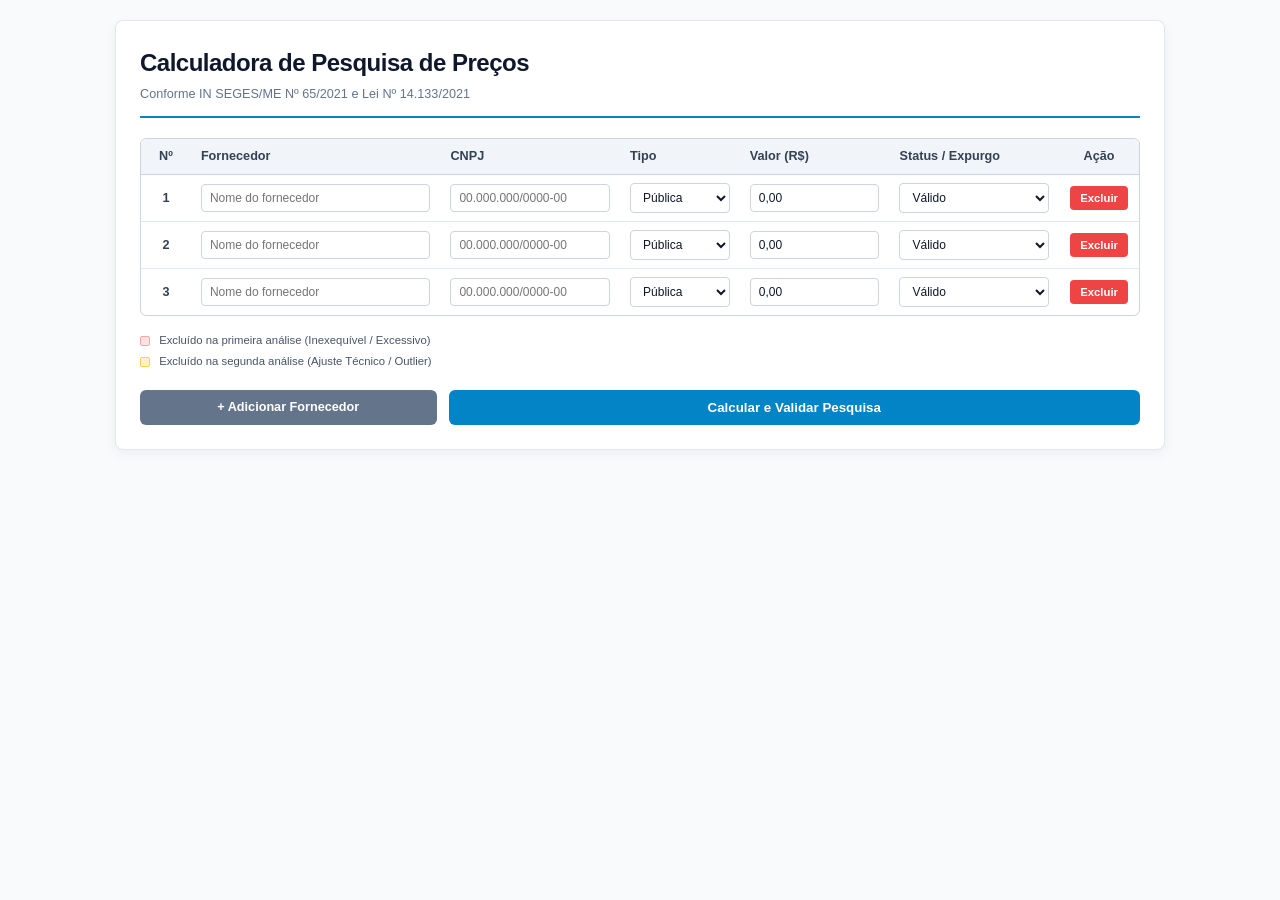
==== commit 32887bbd: "Update index.html" ====
--- a/index.html
+++ b/index.html
@@ -14,16 +14,23 @@
       <p>Conforme IN SEGES/ME Nº 65/2021 e Lei Nº 14.133/2021</p>
     </div>
 
+    <!-- Campo indicando a necessidade de justificar nos autos a obtenção de apenas 2 preços -->
+    <div id="painelJustificativaDoisItens" class="alert-box alert-warning" style="display: none; margin-bottom: 16px;">
+      <strong>⚠️ ATENÇÃO - UTILIZAÇÃO DE APENAS 2 PREÇOS:</strong><br>
+      <span style="font-size: 8.5pt;">A norma estabelece preferencialmente 3 preços. Como foram obtidos apenas 2 preços válidos, <strong>deverá ser devidamente justificado nos autos</strong> o motivo de se contar com apenas dois referenciais (art. 5º, § 2º da IN SEGES/ME nº 65/2021):</span>
+      <input type="text" id="inputJustificativaDoisItens" class="input-sim" placeholder="Registre aqui a justificativa para constar nos autos..." style="margin-top: 6px; background-color: #fff;">
+    </div>
+
     <div class="table-container">
       <table>
         <thead>
           <tr>
             <th style="width: 5%; text-align: center;">Nº</th>
-            <th style="width: 22%;">Fornecedor</th>
-            <th style="width: 16%;">CNPJ</th>
-            <th style="width: 10%;">Tipo</th>
-            <th style="width: 12%;">Valor (R$)</th>
-            <th style="width: 27%;">Status / Expurgo / Justificativa</th>
+            <th style="width: 25%;">Fornecedor</th>
+            <th style="width: 18%;">CNPJ</th>
+            <th style="width: 12%;">Tipo</th>
+            <th style="width: 15%;">Valor (R$)</th>
+            <th style="width: 17%;">Status / Expurgo</th>
             <th style="width: 8%; text-align: center;">Ação</th>
           </tr>
         </thead>
@@ -42,10 +49,9 @@
             <td>
               <select class="input-sim select-status">
                 <option value="valido" selected>Válido</option>
-                <option value="excluido_1">Excluído (Inexequível/Excessivo)</option>
+                <option value="excluido_1">Excluído (Inex./Excessivo)</option>
                 <option value="excluido_2">Excluído (Outlier/Ajuste)</option>
               </select>
-              <input type="text" class="input-sim input-justificativa" placeholder="Descreva a justificativa do expurgo..." style="display: none; margin-top: 4px;">
             </td>
             <td style="text-align: center;"><button class="btn-del">Excluir</button></td>
           </tr>
@@ -63,10 +69,29 @@
             <td>
               <select class="input-sim select-status">
                 <option value="valido" selected>Válido</option>
-                <option value="excluido_1">Excluído (Inexequível/Excessivo)</option>
+                <option value="excluido_1">Excluído (Inex./Excessivo)</option>
                 <option value="excluido_2">Excluído (Outlier/Ajuste)</option>
               </select>
-              <input type="text" class="input-sim input-justificativa" placeholder="Descreva a justificativa do expurgo..." style="display: none; margin-top: 4px;">
+            </td>
+            <td style="text-align: center;"><button class="btn-del">Excluir</button></td>
+          </tr>
+          <tr>
+            <td style="text-align: center; font-weight: 600;">3</td>
+            <td><input type="text" class="input-sim" placeholder="Nome do fornecedor"></td>
+            <td><input type="text" class="input-sim input-cnpj" placeholder="00.000.000/0000-00" maxlength="18"></td>
+            <td>
+              <select class="input-sim">
+                <option value="Pública" selected>Pública</option>
+                <option value="Privada">Privada</option>
+              </select>
+            </td>
+            <td><input type="text" class="input-sim input-valor" value="0,00"></td>
+            <td>
+              <select class="input-sim select-status">
+                <option value="valido" selected>Válido</option>
+                <option value="excluido_1">Excluído (Inex./Excessivo)</option>
+                <option value="excluido_2">Excluído (Outlier/Ajuste)</option>
+              </select>
             </td>
             <td style="text-align: center;"><button class="btn-del">Excluir</button></td>
           </tr>
